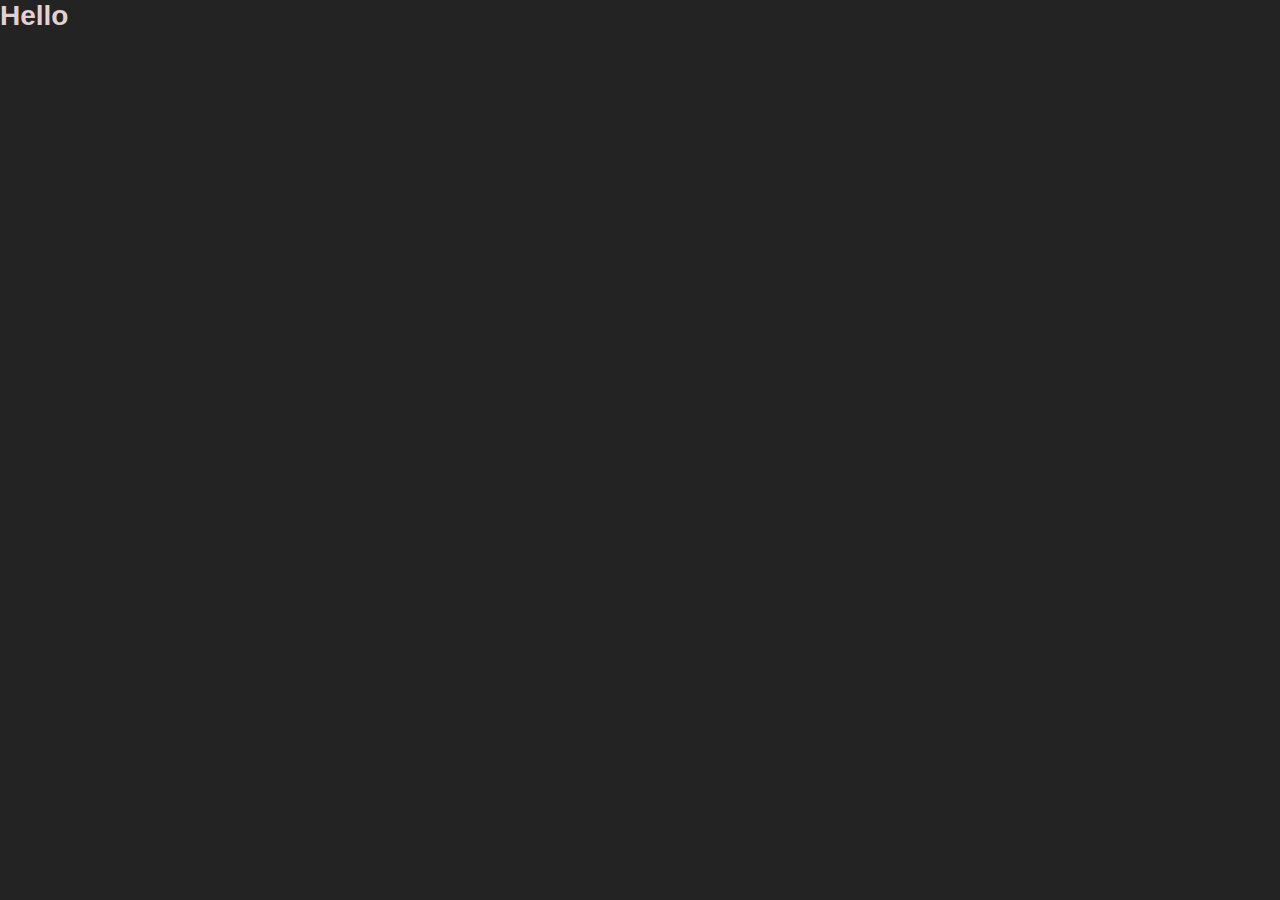
==== index.html @ fca75b8f "Initial Commit" ====
<!DOCTYPE html>
<html lang="en">
<head>
    <meta charset="UTF-8">
    <meta http-equiv="X-UA-Compatible" content="chromium">
    <meta name="viewport" content="width=device-width, initial-scale=1.0">
    <link rel="stylesheet" href="css/start_style.css">
    <title>Gummi Startpage</title>
</head>
<body>
   <h1>
    Hello
   </h1>
</body>
</html>
---- css/start_style.css ----
*{
    padding: 0;
    margin: 0;
    border: 0;
}

body{
    background: #242323;
    font-family: 'Open Sans', sans-serif;
    font-size: 14px;
    color: rgb(226, 209, 209);
}
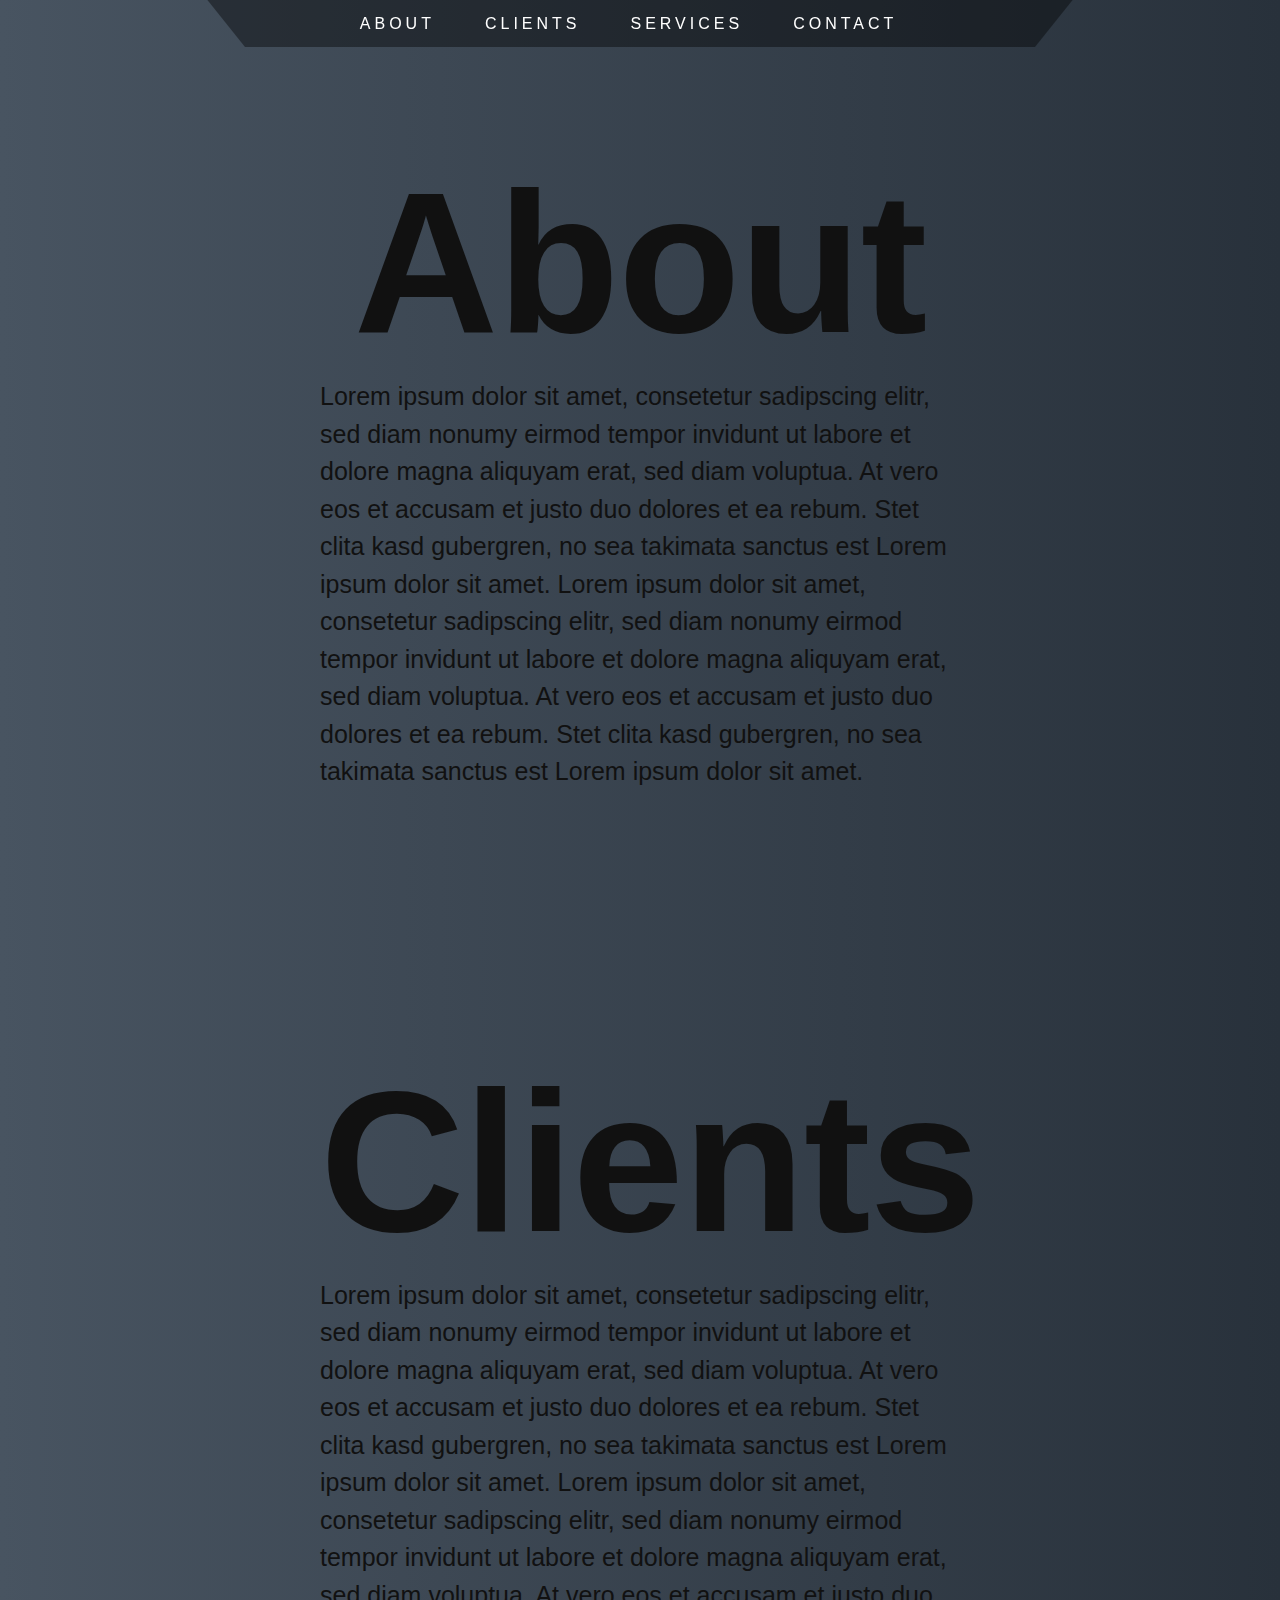
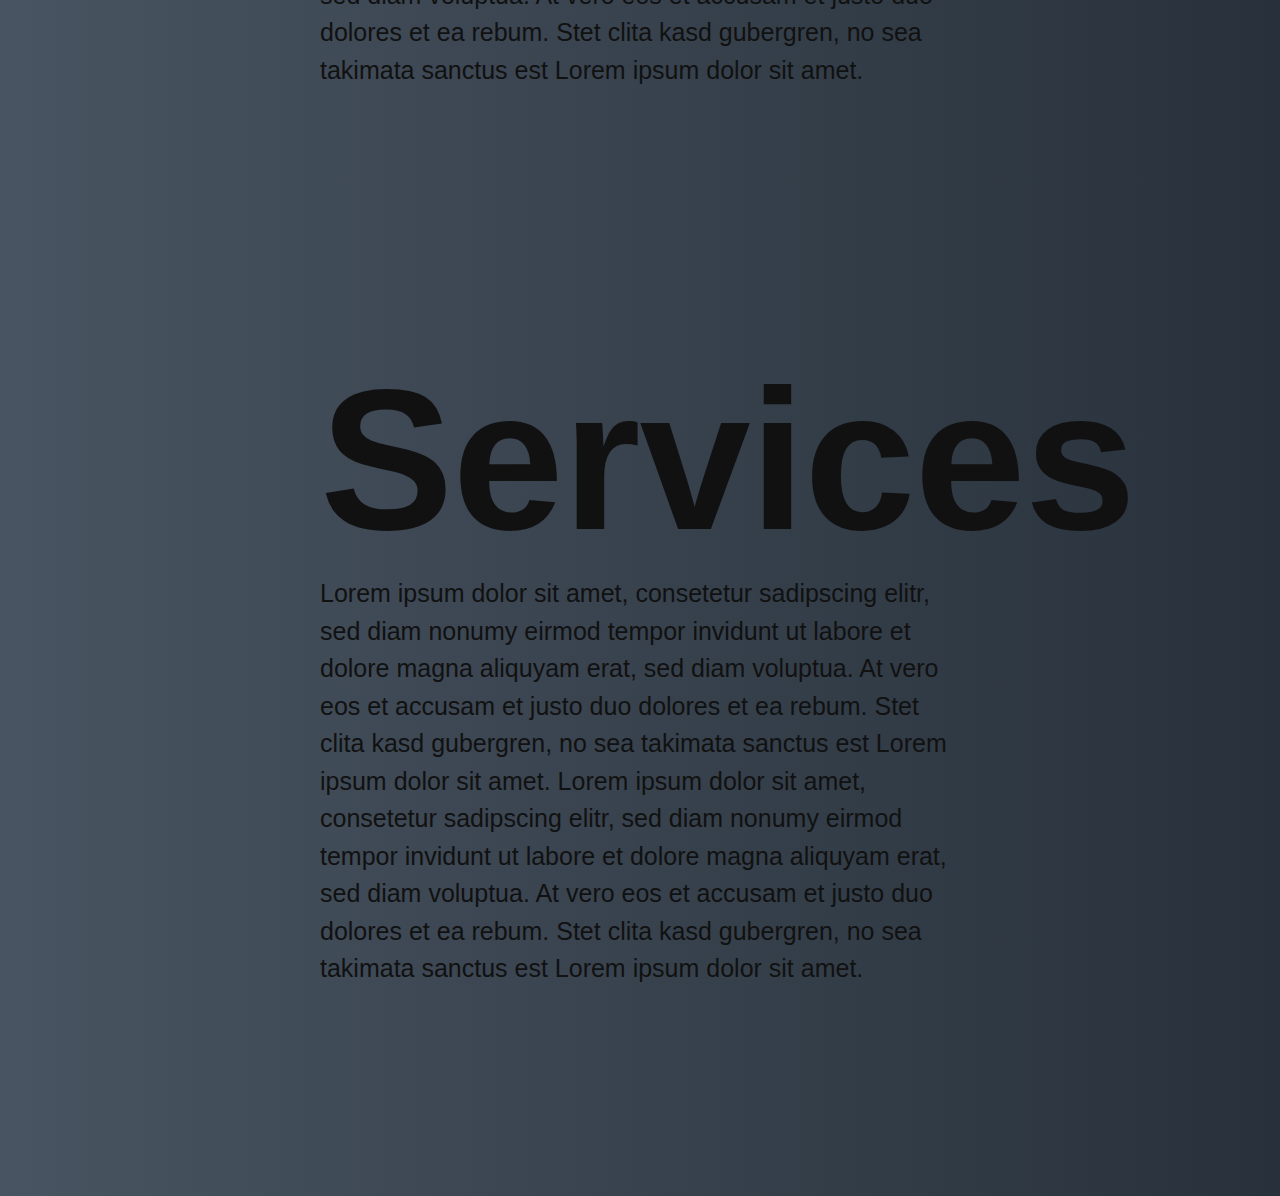
==== commit dfc71db1: "Navbar Copy" ====
--- a/index.html
+++ b/index.html
@@ -1,15 +1,59 @@
 <!DOCTYPE html>
-<html lang="en">
+<html lang="en" >
 <head>
-    <meta charset="UTF-8">
-    <meta http-equiv="X-UA-Compatible" content="chromium">
-    <meta name="viewport" content="width=device-width, initial-scale=1.0">
-    <link rel="stylesheet" href="css/start_style.css">
-    <title>Gummi Startpage</title>
+  <meta charset="UTF-8">
+  <title>CodePen - Trapezoid sticky-top-navbar expandable sub-navigation </title>
+  <link rel="stylesheet" href="/css/start_style.css">
+
 </head>
 <body>
-   <h1>
-    Hello
-   </h1>
+<!-- partial:index.partial.html -->
+<nav class="navbar">
+  <div id="trapezoid">
+    <a class="sub-home" href="#">Home</a>
+    <a href="#About" class="expandHome">About</a>
+     <div class="subnav">
+     <button class="subnavbtn">Clients<i class="fa fa-caret-down"></i></button>
+       <div class="subnav-content">
+        <div id="subnav-trapezoid">
+          <a href="#Clients">Burger King</a>
+          <a href="#Clients">Southwest Airlines</a>
+          <a href="#Clients">Levi Strauss</a>
+        </div>
+       </div>
+    </div>
+  
+     <div class="subnav">
+     <button class="subnavbtn">Services<i class="fa fa-caret-down"></i></button>
+       <div class="subnav-content">
+        <div class="subnav-trapezoid">
+          <a href="#Services">Print Design</a>
+          <a href="#Services">Web Design</a>
+          <a href="#Services">Mobile App Development</a>
+         </div>
+       </div>
+      </div>
+    <a href="https://codepen.io/pec-man" class="expandHome">Contact</a>
+  </div>
+</nav>
+
+<section id="About">
+  <h1>About</h1>
+  <hr> 
+  <p>Lorem ipsum dolor sit amet, consetetur sadipscing elitr, sed diam nonumy eirmod tempor invidunt ut labore et dolore magna aliquyam erat, sed diam voluptua. At vero eos et accusam et justo duo dolores et ea rebum. Stet clita kasd gubergren, no sea takimata sanctus est Lorem ipsum dolor sit amet. Lorem ipsum dolor sit amet, consetetur sadipscing elitr, sed diam nonumy eirmod tempor invidunt ut labore et dolore magna aliquyam erat, sed diam voluptua. At vero eos et accusam et justo duo dolores et ea rebum. Stet clita kasd gubergren, no sea takimata sanctus est Lorem ipsum dolor sit amet.</p>
+</section>
+<section id="Clients">
+   <h1>Clients</h1>
+   <p>Lorem ipsum dolor sit amet, consetetur sadipscing elitr, sed diam nonumy eirmod tempor invidunt ut labore et dolore magna aliquyam erat, sed diam voluptua. At vero eos et accusam et justo duo dolores et ea rebum. Stet clita kasd gubergren, no sea takimata sanctus est Lorem ipsum dolor sit amet. Lorem ipsum dolor sit amet, consetetur sadipscing elitr, sed diam nonumy eirmod tempor invidunt ut labore et dolore magna aliquyam erat, sed diam voluptua. At vero eos et accusam et justo duo dolores et ea rebum. Stet clita kasd gubergren, no sea takimata sanctus est Lorem ipsum dolor sit amet.</p>
+  <hr> 
+</section>
+<section id="Services">
+    <h1>Services</h1>
+   <p>Lorem ipsum dolor sit amet, consetetur sadipscing elitr, sed diam nonumy eirmod tempor invidunt ut labore et dolore magna aliquyam erat, sed diam voluptua. At vero eos et accusam et justo duo dolores et ea rebum. Stet clita kasd gubergren, no sea takimata sanctus est Lorem ipsum dolor sit amet. Lorem ipsum dolor sit amet, consetetur sadipscing elitr, sed diam nonumy eirmod tempor invidunt ut labore et dolore magna aliquyam erat, sed diam voluptua. At vero eos et accusam et justo duo dolores et ea rebum. Stet clita kasd gubergren, no sea takimata sanctus est Lorem ipsum dolor sit amet.</p>
+    <hr> 
+</section>
+<!-- partial -->
+  <script src='https://cdnjs.cloudflare.com/ajax/libs/jquery/3.4.1/jquery.min.js'></script><script  src="/js/navbar.js"></script>
+
 </body>
-</html>+</html>
--- a/css/start_style.css
+++ b/css/start_style.css
@@ -3,10 +3,151 @@
     margin: 0;
     border: 0;
 }
-
-body{
-    background: #242323;
-    font-family: 'Open Sans', sans-serif;
-    font-size: 14px;
-    color: rgb(226, 209, 209);
-}+body {
+  min-width: 800px;
+  background: linear-gradient(to left, #28313B, #485461);
+  margin:0px;
+  }
+  
+  
+  #trapezoid {
+    -webkit-box-sizing: content-box;
+    -moz-box-sizing: content-box;
+    box-sizing: content-box;
+    height: 0;
+    border: 80px solid rgba(0,0,0,0);
+    border-top: 0 solid;
+    border-bottom: 100px solid rgba(1, 1, 1, .4);
+    -webkit-border-radius: 20px 20px 0 0;
+    border-radius: 20px 20px 0 0;
+    font: normal 100%/normal Arial, Helvetica, sans-serif;
+    color: rgba(0,0,0,0.7);
+    -o-text-overflow: clip;
+    text-overflow: clip;
+    -webkit-transform: rotateX(180deg);
+    transform: rotateX(180deg);
+    margin-top:-53px;
+    width: 700px;
+    position: relative;
+    transition: all 0.7s ease;
+    padding-left:7%;
+  }
+  
+  #trapezoid a, .subnavbtn {
+   -webkit-transform: rotateX(180deg);
+    transform: rotateX(180deg);
+  }
+  
+  .sub-home {
+    display: none;
+    position: absolute;
+    right: 0;
+    left: 0; 
+  
+    z-index: 1;   
+    transform: perspective(-10px);
+  }
+  
+  #trapezoid:hover .sub-home {
+    justify-content: center;
+    margin-top: 53px;
+  }
+  
+  .navbar {
+    position: sticky;
+    top: 0;
+    display:flex;
+    overflow:hidden;
+    justify-content: center;
+    height: 100px;
+  }
+  
+  .navbar a {
+    float: left;
+    font-size: 16px;
+    color: white;
+    text-align: center;
+    padding: 14px 25px;
+    text-decoration: none;
+    text-transform: uppercase;
+    letter-spacing: 4px;
+    transition: all 0.5s ease;
+  }
+  
+  .subnav {
+    float: left;
+    overflow: hidden;
+  }
+  
+  .subnav .subnavbtn {
+    font-size: 16px; 
+    border: none;
+    outline: none;
+    color: white;
+    padding: 14px 25px;
+    background-color: inherit;
+    font-family: inherit;
+    margin: 0;
+    text-transform: uppercase;
+    letter-spacing: 4px;
+    transition: all 0.5s ease;
+  }
+  
+  .navbar a:hover, .subnav:hover .subnavbtn {
+    background:#8CA6DB;
+    color: black;
+    border-radius:5px;
+  }
+  
+  .subnav-content {
+    display: none;
+    position: absolute;
+    left: 0;
+    width: 100%;
+    z-index: 1;   
+    transform: perspective(-10px);
+  }
+  
+  .subnav-content a {
+    float: left;
+    color: white;
+    text-decoration: none; 
+  }
+  
+  .subnav-content a:hover {
+    background:#B993D6;
+    color: black;
+  }
+  
+  .subnav:hover .subnav-content {
+    display: flex;
+    justify-content: center;
+  }
+  
+  
+  section  {
+    margin:0em 10em 10em 10em;
+    padding:3em 10em 3em 10em;
+  }
+  
+  h1{
+    color: #111; 
+    font-family: 'Helvetica Neue', sans-serif; 
+    font-size: 200px; 
+    font-weight: bold; 
+    letter-spacing: -1px; 
+    text-align: center;
+    padding: 0;
+    margin: 0;
+  }
+  
+  p {
+    color: #111; 
+    font-family: 'Calibri', sans-serif; 
+    font-size: 25px; 
+    line-height: 1.5;
+  }
+  
+  hr {
+    background-color: #000;
+  }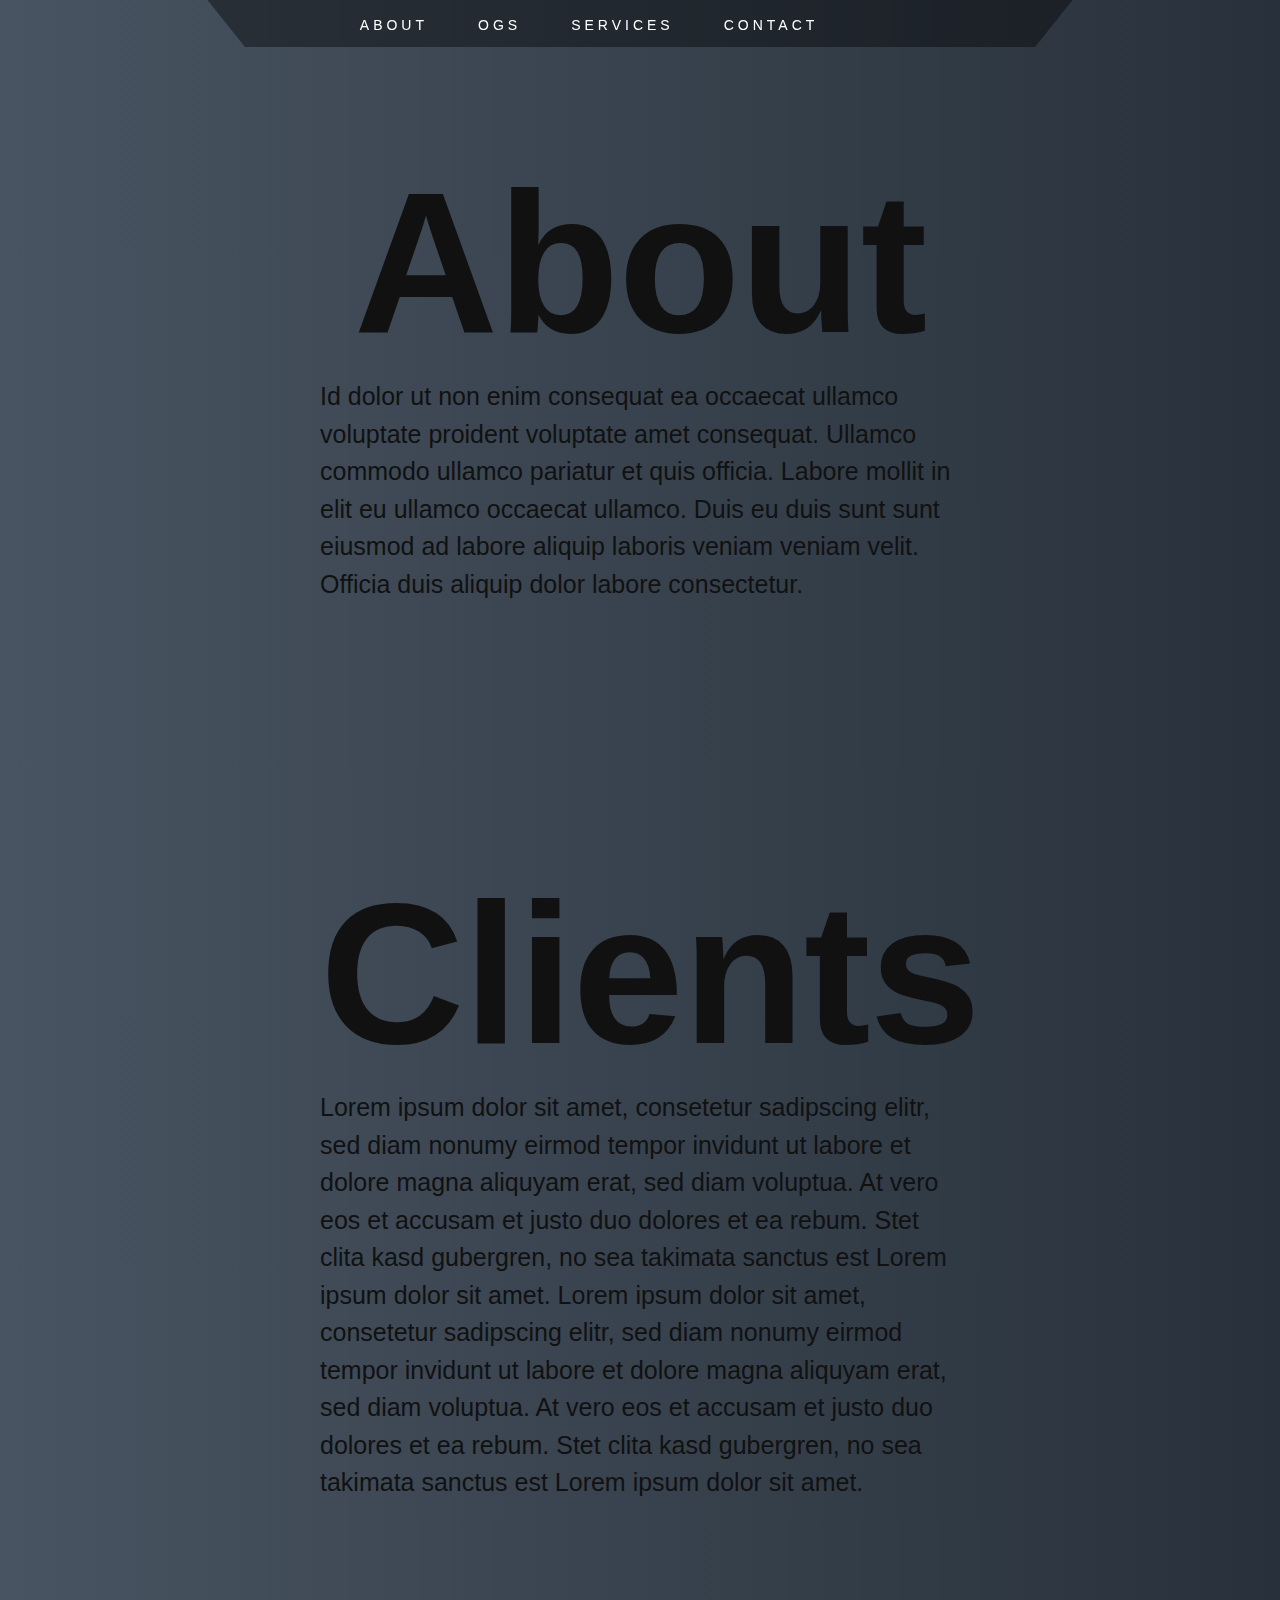
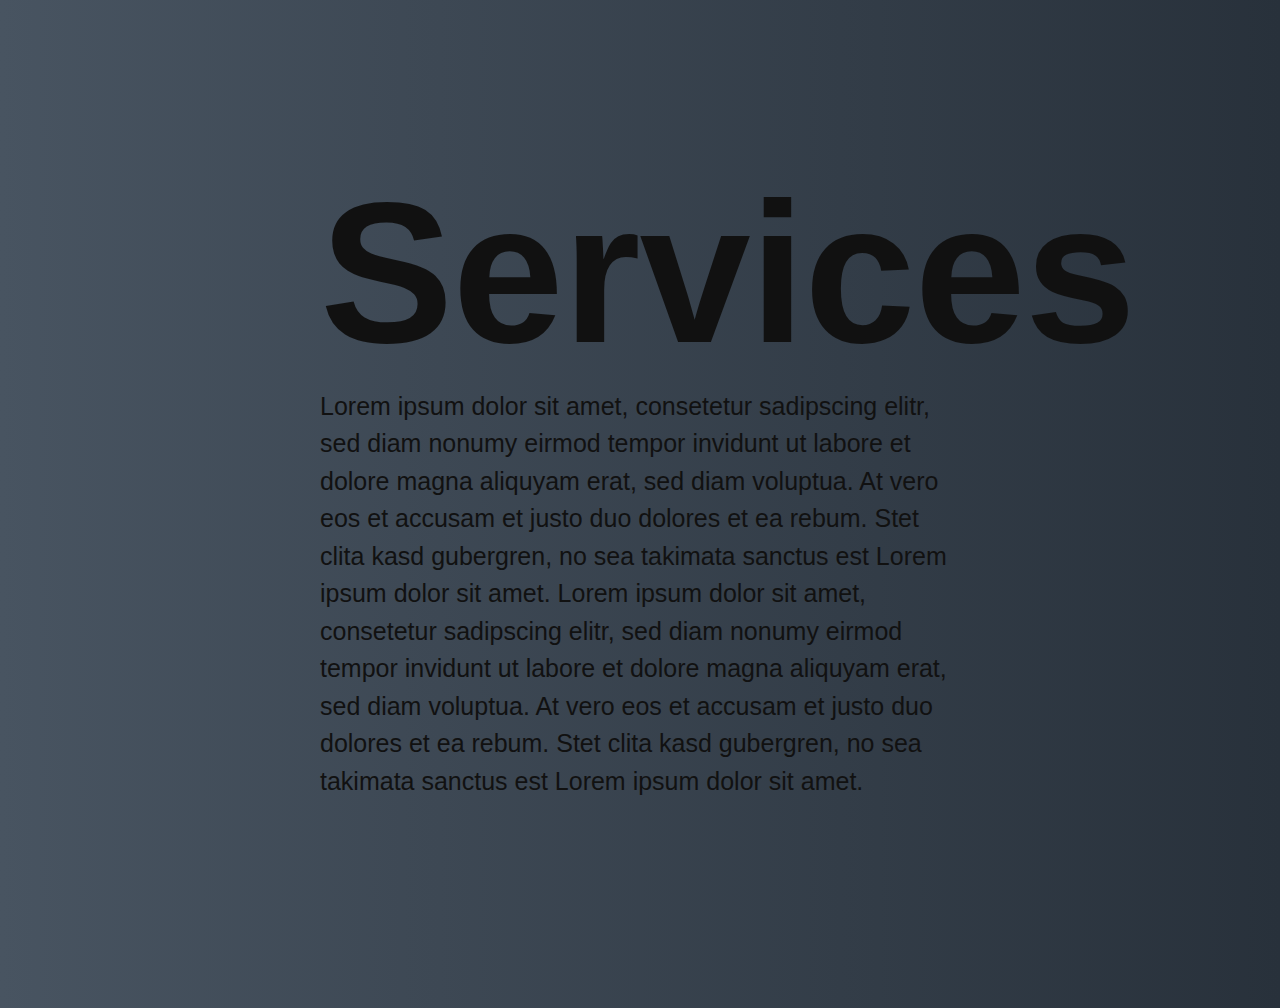
==== commit 3f0ef9ae: "Minor Changes" ====
--- a/index.html
+++ b/index.html
@@ -2,23 +2,22 @@
 <html lang="en" >
 <head>
   <meta charset="UTF-8">
-  <title>CodePen - Trapezoid sticky-top-navbar expandable sub-navigation </title>
-  <link rel="stylesheet" href="/css/start_style.css">
+  <title>Gummigefolg Minecraft Server</title>
+  <link rel="stylesheet" href="css/start_style.css">
 
 </head>
-<body>
 <!-- partial:index.partial.html -->
 <nav class="navbar">
   <div id="trapezoid">
     <a class="sub-home" href="#">Home</a>
     <a href="#About" class="expandHome">About</a>
      <div class="subnav">
-     <button class="subnavbtn">Clients<i class="fa fa-caret-down"></i></button>
+     <button class="subnavbtn">OGs<i class="fa fa-caret-down"></i></button>
        <div class="subnav-content">
         <div id="subnav-trapezoid">
-          <a href="#Clients">Burger King</a>
-          <a href="#Clients">Southwest Airlines</a>
-          <a href="#Clients">Levi Strauss</a>
+          <a href="#Zoë">Zoë</a>
+          <a href="#Leni">Leni</a>
+          <a href="#Milo">Milo</a>
         </div>
        </div>
     </div>
@@ -33,14 +32,14 @@
          </div>
        </div>
       </div>
-    <a href="https://codepen.io/pec-man" class="expandHome">Contact</a>
+    <a href="#" class="expandHome">Contact</a>
   </div>
 </nav>
 
 <section id="About">
   <h1>About</h1>
   <hr> 
-  <p>Lorem ipsum dolor sit amet, consetetur sadipscing elitr, sed diam nonumy eirmod tempor invidunt ut labore et dolore magna aliquyam erat, sed diam voluptua. At vero eos et accusam et justo duo dolores et ea rebum. Stet clita kasd gubergren, no sea takimata sanctus est Lorem ipsum dolor sit amet. Lorem ipsum dolor sit amet, consetetur sadipscing elitr, sed diam nonumy eirmod tempor invidunt ut labore et dolore magna aliquyam erat, sed diam voluptua. At vero eos et accusam et justo duo dolores et ea rebum. Stet clita kasd gubergren, no sea takimata sanctus est Lorem ipsum dolor sit amet.</p>
+  <p>Id dolor ut non enim consequat ea occaecat ullamco voluptate proident voluptate amet consequat. Ullamco commodo ullamco pariatur et quis officia. Labore mollit in elit eu ullamco occaecat ullamco. Duis eu duis sunt sunt eiusmod ad labore aliquip laboris veniam veniam velit. Officia duis aliquip dolor labore consectetur.</p>
 </section>
 <section id="Clients">
    <h1>Clients</h1>
@@ -53,7 +52,6 @@
     <hr> 
 </section>
 <!-- partial -->
-  <script src='https://cdnjs.cloudflare.com/ajax/libs/jquery/3.4.1/jquery.min.js'></script><script  src="/js/navbar.js"></script>
-
+  <script src='https://cdnjs.cloudflare.com/ajax/libs/jquery/3.4.1/jquery.min.js'></script><script  src="js/navbar.js"></script>
 </body>
 </html>
--- a/css/start_style.css
+++ b/css/start_style.css
@@ -64,7 +64,7 @@
   
   .navbar a {
     float: left;
-    font-size: 16px;
+    font-size: 14px;
     color: white;
     text-align: center;
     padding: 14px 25px;
@@ -80,7 +80,7 @@
   }
   
   .subnav .subnavbtn {
-    font-size: 16px; 
+    font-size: 14px; 
     border: none;
     outline: none;
     color: white;
